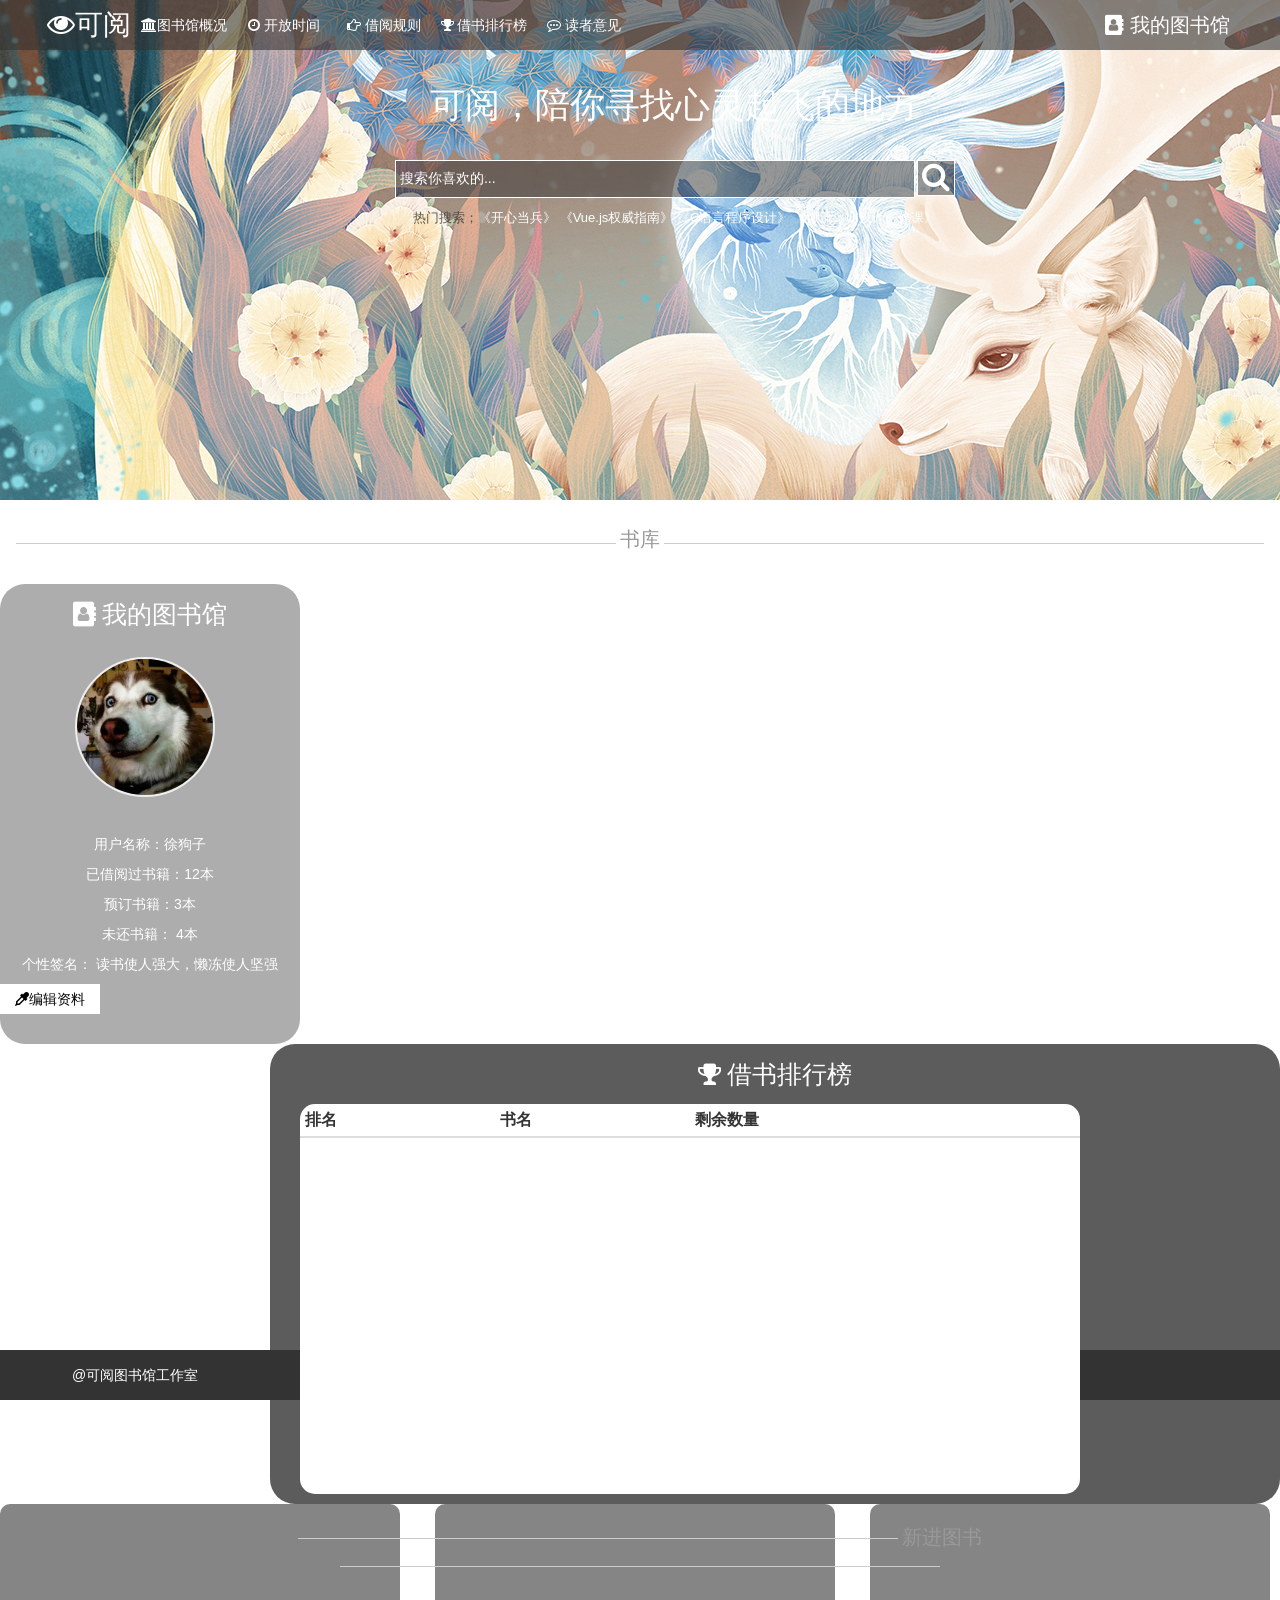
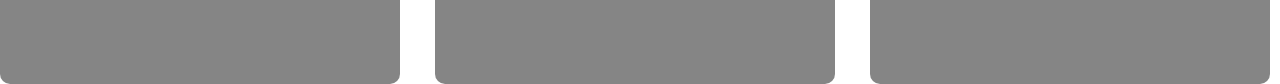
==== index.html @ ce7dc314 "first commit" ====
<html>
<head>
	<meta charset="utf-8">
	<title>可阅图书馆</title>
	<link rel="stylesheet" href="css/index.css">
	<link rel="stylesheet" href="css/bootstrap.css">
	<link rel="stylesheet" href="css/font-awesome.css">
	<link rel="stylesheet" href="css/font-awesome.min.css">
	
	<script src="js/jquery-3.2.1.min.js"></script>
	<script src="js/index.js" type="text/javascript"></script>
	<script src="layer/layer.js"></script>
	
</head>
<body id="hhhh">
	<div class="main_content">
		<div class="top">  
			<div class="left_part">
			
				<div class="tag">
					<div class="icon">
						<i class="fa fa-eye" aria-hidden="true"></i>可阅
					</div>
					<div  class="icon_1">
						<a><i class="fa fa-university" aria-hidden="true"></i>图书馆概况</a>
					</div>
					<div  class="icon_1">
						<a><i class="fa fa-clock-o" aria-hidden="true"></i>&nbsp;开放时间</a>
					</div>
					<div  class="icon_1">
						<a><i class="fa fa-hand-o-right" aria-hidden="true"></i>&nbsp;借阅规则</a>
					</div>
					<div  class="icon_1" id="bookFor">
						<a ><i class="fa fa-trophy" aria-hidden="true"></i>&nbsp;借书排行榜</a>
					</div>
					<div  class="icon_1">
						<a><i class="fa fa-commenting-o" aria-hidden="true"></i>&nbsp;读者意见</a>
					</div>
					
				</div>
			</div>
			<div class="right_part">
				<a><i class="fa fa-address-book" aria-hidden="true"></i>&nbsp;我的图书馆</a>
			</div>
		</div>
		<div class="search">
			<div class="nothing">
			</div>
			<div class="search_sm">
				<div class="search_title">
				可阅，陪你寻找心灵起飞的地方
				</div>
				<div class="search_content">
					<div class="iocn">
						<input style="width:520px;height:38px;border: 1px solid white;background:rgba(52, 52, 52, 0.5);" type="text" name="searchName" value=" 搜索你喜欢的...">
						<a onclick=searchBook();><i class="fa fa-search" aria-hidden="true"></i></a> 
					</div>
					<div class="hot_search" id="hot">
					<span style="color:rgba(52, 52, 52, 0.8)">热门搜索；</span><a>《开心当兵》</a> <a >《Vue.js权威指南》</a> <a>《C语言程序设计》</a> <a>《潮流：UI设计必修课》</a> 
					</div>
				</div>
				
				
			</div>
			
		</div>
	</div>
	<div class="bookPaihang">
		<div style="width:100%;height:25px;">
		</div>
		<div id="x"class="order">
			<span class="line"></span>
			<span class="txt">书库</span>
			<span class="line"></span>
		</div>
		<div style="width:100%;height:30px;"> 
		</div>
		<div class="left_book">
			<div class="my_library">
				<div class="my_library_top">
					<i class="fa fa-address-book" aria-hidden="true"></i>&nbsp;我的图书馆
				</div>
				<div class="my_image" >
					<img src="image/QQ.jpg" style="width: 150px;height: 150px">
				</div>
				<div style="width:300px;height:260px;top:300px;">
					<div style="width:300px;height:50px;">
					</div>
					<div style="width:300px;height:240px;" id='user_info'>
						
						<p>用户名称：<span>徐狗子</span></p>
						<p>已借阅过书籍：<span>12本</span></p>
						<p>预订书籍：<span>3本</span></p>
						<p>未还书籍： <span>4本</span></p>
						<p>个性签名： <span>读书使人强大，懒冻使人坚强</span></p>
						<div class="bianJi" id="infomation">
							<i class="fa fa-eyedropper" aria-hidden="true"></i>编辑资料
						</div>
					
					</div >
				</div>
			</div>
		</div >
		<div class="right_book">
			<div style="width:1010px;height:60px;line-height:60px;font-size:25px;color:white">
				<i class="fa fa-trophy" aria-hidden="true"></i>&nbsp;借书排行榜
			</div>
			<div class="book_hot_all">
				
			</div>
			<div class="book_hot_first">
				<table class="table table-condensed">
				<thead>
					<tr>
						<th>排名</th>
						<th>书名</th>
						<th>剩余数量</th>
						<th></th>
					</tr>
				</thead>
				<tbody id='book_list'>
				
				</tbody>
	
				</table>
			</div>
			
		</div>
	</div>
	<div class="hotforu">
	
		<div class="order">
			<span class="line"></span>
			<span class="txt">新进图书</span>
			<span class="line"></span>
		</div>
		<div style="width:100%;height:25px;">
		</div>
		<div class="book_list">
			<div style="width:10px;;height:180px;float:left">
			</div>
			<div class="book_all" id="foot_1" onclick=getOne();>
				
			</div>
			<div class="no">
			</div>
			<div class="book_all" id="foot_2" onclick=getTwo();>
			
			</div>
			
			<div class="no">
			</div>
			
			<div class="book_all" id="foot_3" onclick=getThree();>
			
			</div>
			
			
		</div>
	</div>
	<div style="height:50px;background:#333333;text-align:center;color:white;line-height:50px";>
		@可阅图书馆工作室
	</div>
<script type="text/javascript">
</script>
</body>
</html>
---- css/index.css ----
*{
	margin:0px;
	padding:0px;
}
.main_content{
	width:100%;
	height:500px;
	background-image:url("../image/index.jpg");
	opacity:1;
} 
.main_content .top{
	width:100%;
	height:50px;
	color:white;
	background: rgba(52, 52, 52, 0.6);
	position:fixed;
}
.main_content .top .left_part{
	width:640px;
	height:50px;
	float:left;
	
}
.main_content .top .left_part .tag{
	width:596px;
	height:50px;
	float:right;
	line-height:50px;
	z-index:99997;
	
}
.bianJi{
	width:100px;height:30px; background:white;color:black;line-height:30px;
}
.bianJi_2{
	width:50px;height:30px; background:rgba(52, 52, 52, 0.8);color:white;line-height:30px;
	text-align:center;
	border-radius:2px;
}
.bianJi_2:hover{
	cursor:pointer;
	background:black;
}
.bianJi:hover{
	cursor:pointer;
	color:white;
	background:rgba(52, 52, 52, 0.8);
}

.main_content .top .left_part .tag a:hover{
	cursor:pointer;
	padding-bottom:5px; border-bottom:1px solid white;
}
.main_content .top .left_part .tag .icon{
	float:left; width:90px;height:50px;text-align:center;font-size:28px;line-height:50px;
}
.main_content .top .left_part .tag .icon_1{
	font-size:14px;
	float:left; width:100px;height:50px;line-height:50px;
	text-align:center
}

.main_content .top .right_part{
	width:175px;
	height:50px;
	float:right;
	font-size:20px;
	line-height:50px;
}
.main_content .top .right_part a:hover{
	cursor:pointer;
	padding-bottom:5px; border-bottom:1px solid white;
}

.main_content .search{
	width:100%;
	height:450px;
	color:white;
}
.main_content .search .search_sm{
	width:560px;
	height:450px;
	float:left;
	
}
.main_content .search .search_sm .search_title{
	width:560px;
	height:160px;
	line-height:210px;
	font-size:35px;
	text-align:center;
	z-index:99997;
	
}
.main_content .search .search_sm .search_content{
	width:560px;
	height:75px;
	
}
.main_content .search .search_sm .search_content .iocn a{
	width:38px;
	height:36px;
	background:rgba(52, 52, 52, 0.5);
	float:right;
	border:1px  solid white;
	font-size:30px;
	text-align:center;
}
.main_content .search .search_sm .search_content .iocn a:hover{
	cursor:pointer;
	background:rgba(52, 52, 52, 0.8);
}
.main_content .search .search_sm .hot_search{
	width:560px;
	height:40px;
	text-align:center;
	font-size:13px;
	line-height:40px;
}
.main_content .search .search_sm .hot_search a:hover{
	cursor:pointer;
	padding-bottom:1px; border-bottom:1px solid white;
}
 .nothing{
	width:395px;
	height:450px;
	float:left;
}
.bookPaihang{
	width:100%;
	height:520px;
	text-align:center;

}
.bookPaihang .left_book{
	width:320px;
	height:460px;
	float:left;

}
.bookPaihang .left_book .my_library{
	width:300px;
	height:460px;
	float:left;
	background:rgba(52, 52, 52, 0.4);
	border-radius:25px;
	color:white;
}
.bookPaihang .left_book .my_library .my_library_top{
	width:300px;
	height:60px;
	line-height:60px;
	font-size:25px;
}
.bookPaihang .left_book .my_library .my_image{
	width: 140px;
    height: 140px;
    -moz-border-radius: 70px;
    -webkit-border-radius: 70px;
    border-radius: 70px;
    overflow: hidden;
    position: relative;
    left: 25%;
    top: 3%;
    border: solid 2px #eeeeee;
}
.bookPaihang .right_book{
	width:1010px;
	height:460px;
	float:right;
	border-radius:25px;
	background:rgba(52, 52, 52, 0.8);
}
.bookPaihang .right_book .book_hot_all{
	width:200px;
	height:390px;

	float:right;
	
}
.bookPaihang .right_book .book_hot_first{
	width:780px;
	height:390px;
	background:white;
	border-radius:15px;
	
	
	float:right;
}
.hotforu{
	width:100%;
	height:330px;
	
}
.hotforu .order {
   height: 60px;
   line-height: 60px;
   text-align:center;
}
 .order .line {
   display: inline-block;
   width: 600px;
   border-top: 1px solid #ccc ;
}
.order .txt {
   color: #999999;
   vertical-align: -8%;
   font-size:20px;
}
.hotforu .book_list{
	width:100%;
	height:180px;
	text-align:center;
}
.hotforu .book_list .book_all{
	width:400px;
	height:180px;
	float:left;
	background: rgba(52, 52, 52, 0.6);
	color:white;
	border-radius:10px;
}
.hotforu .book_list .book_all .book{
	width:200px;
	height:180px;
	float:left;
}
.hotforu .book_list .book_all .book_introduce{
	width:200px;
	height:180px;
	
	float:left;
}
.hotforu .book_list .book_all .book_introduce h4:hover{
	padding-bottom:1px; border-bottom:1px solid white;
}
.hotforu .book_list .book_all .book_introduce p{
	font-size:12px;
}
.hotforu .book_list .no{
	width:35px;
	height:180px;
	float:left;
}
.hotforu .book_list .book_all:hover{
	cursor:pointer
}
.layui-layer-title {
		background:rgba(52, 52, 52, 0.3);
}
 .news_li:hover{
	 cursor:pointer;
 }
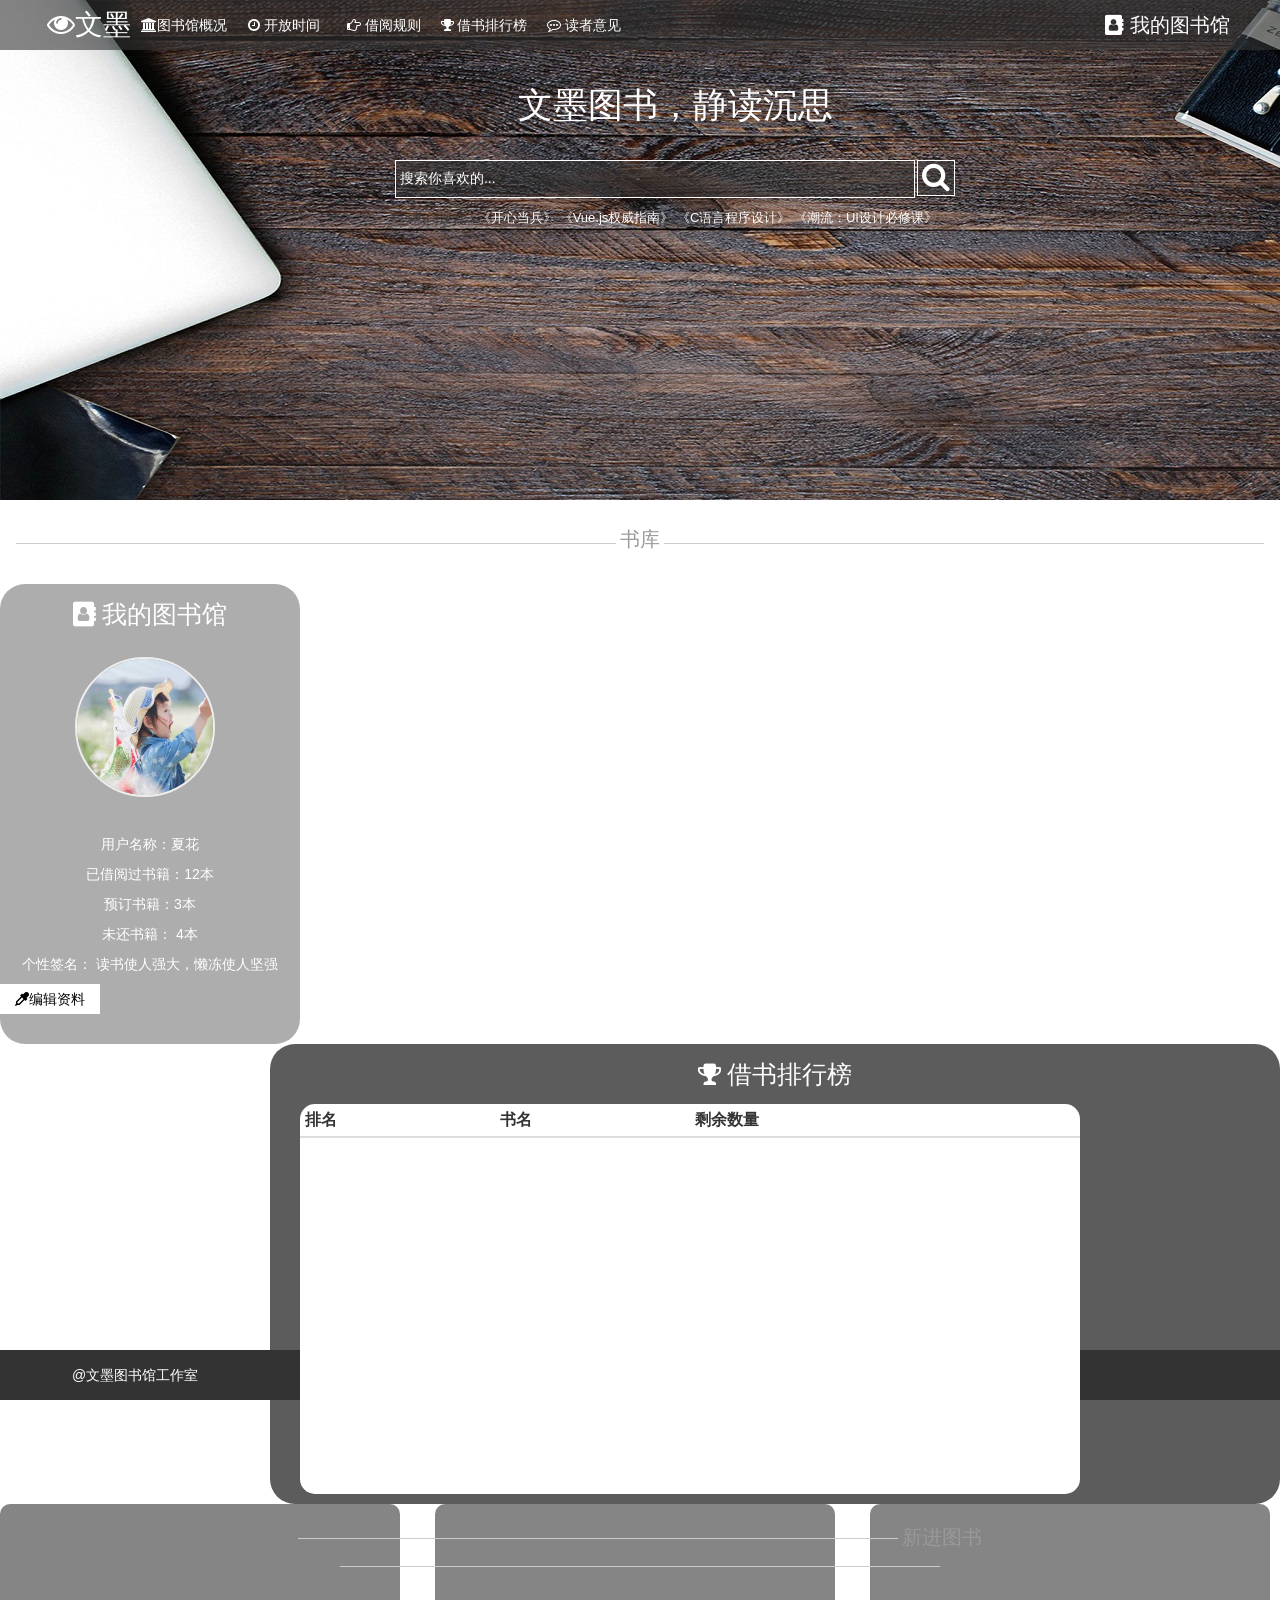
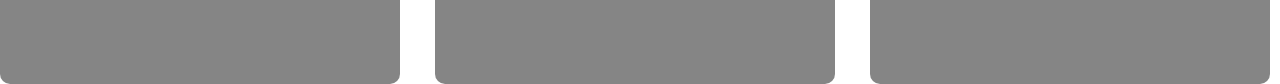
==== commit 2982c2e4: "web 文墨图书馆" ====
--- a/index.html
+++ b/index.html
@@ -1,167 +1,167 @@
-<html>
-<head>
-	<meta charset="utf-8">
-	<title>可阅图书馆</title>
-	<link rel="stylesheet" href="css/index.css">
-	<link rel="stylesheet" href="css/bootstrap.css">
-	<link rel="stylesheet" href="css/font-awesome.css">
-	<link rel="stylesheet" href="css/font-awesome.min.css">
-	
-	<script src="js/jquery-3.2.1.min.js"></script>
-	<script src="js/index.js" type="text/javascript"></script>
-	<script src="layer/layer.js"></script>
-	
-</head>
-<body id="hhhh">
-	<div class="main_content">
-		<div class="top">  
-			<div class="left_part">
-			
-				<div class="tag">
-					<div class="icon">
-						<i class="fa fa-eye" aria-hidden="true"></i>可阅
-					</div>
-					<div  class="icon_1">
-						<a><i class="fa fa-university" aria-hidden="true"></i>图书馆概况</a>
-					</div>
-					<div  class="icon_1">
-						<a><i class="fa fa-clock-o" aria-hidden="true"></i>&nbsp;开放时间</a>
-					</div>
-					<div  class="icon_1">
-						<a><i class="fa fa-hand-o-right" aria-hidden="true"></i>&nbsp;借阅规则</a>
-					</div>
-					<div  class="icon_1" id="bookFor">
-						<a ><i class="fa fa-trophy" aria-hidden="true"></i>&nbsp;借书排行榜</a>
-					</div>
-					<div  class="icon_1">
-						<a><i class="fa fa-commenting-o" aria-hidden="true"></i>&nbsp;读者意见</a>
-					</div>
-					
-				</div>
-			</div>
-			<div class="right_part">
-				<a><i class="fa fa-address-book" aria-hidden="true"></i>&nbsp;我的图书馆</a>
-			</div>
-		</div>
-		<div class="search">
-			<div class="nothing">
-			</div>
-			<div class="search_sm">
-				<div class="search_title">
-				可阅，陪你寻找心灵起飞的地方
-				</div>
-				<div class="search_content">
-					<div class="iocn">
-						<input style="width:520px;height:38px;border: 1px solid white;background:rgba(52, 52, 52, 0.5);" type="text" name="searchName" value=" 搜索你喜欢的...">
-						<a onclick=searchBook();><i class="fa fa-search" aria-hidden="true"></i></a> 
-					</div>
-					<div class="hot_search" id="hot">
-					<span style="color:rgba(52, 52, 52, 0.8)">热门搜索；</span><a>《开心当兵》</a> <a >《Vue.js权威指南》</a> <a>《C语言程序设计》</a> <a>《潮流：UI设计必修课》</a> 
-					</div>
-				</div>
-				
-				
-			</div>
-			
-		</div>
-	</div>
-	<div class="bookPaihang">
-		<div style="width:100%;height:25px;">
-		</div>
-		<div id="x"class="order">
-			<span class="line"></span>
-			<span class="txt">书库</span>
-			<span class="line"></span>
-		</div>
-		<div style="width:100%;height:30px;"> 
-		</div>
-		<div class="left_book">
-			<div class="my_library">
-				<div class="my_library_top">
-					<i class="fa fa-address-book" aria-hidden="true"></i>&nbsp;我的图书馆
-				</div>
-				<div class="my_image" >
-					<img src="image/QQ.jpg" style="width: 150px;height: 150px">
-				</div>
-				<div style="width:300px;height:260px;top:300px;">
-					<div style="width:300px;height:50px;">
-					</div>
-					<div style="width:300px;height:240px;" id='user_info'>
-						
-						<p>用户名称：<span>徐狗子</span></p>
-						<p>已借阅过书籍：<span>12本</span></p>
-						<p>预订书籍：<span>3本</span></p>
-						<p>未还书籍： <span>4本</span></p>
-						<p>个性签名： <span>读书使人强大，懒冻使人坚强</span></p>
-						<div class="bianJi" id="infomation">
-							<i class="fa fa-eyedropper" aria-hidden="true"></i>编辑资料
-						</div>
-					
-					</div >
-				</div>
-			</div>
-		</div >
-		<div class="right_book">
-			<div style="width:1010px;height:60px;line-height:60px;font-size:25px;color:white">
-				<i class="fa fa-trophy" aria-hidden="true"></i>&nbsp;借书排行榜
-			</div>
-			<div class="book_hot_all">
-				
-			</div>
-			<div class="book_hot_first">
-				<table class="table table-condensed">
-				<thead>
-					<tr>
-						<th>排名</th>
-						<th>书名</th>
-						<th>剩余数量</th>
-						<th></th>
-					</tr>
-				</thead>
-				<tbody id='book_list'>
-				
-				</tbody>
-	
-				</table>
-			</div>
-			
-		</div>
-	</div>
-	<div class="hotforu">
-	
-		<div class="order">
-			<span class="line"></span>
-			<span class="txt">新进图书</span>
-			<span class="line"></span>
-		</div>
-		<div style="width:100%;height:25px;">
-		</div>
-		<div class="book_list">
-			<div style="width:10px;;height:180px;float:left">
-			</div>
-			<div class="book_all" id="foot_1" onclick=getOne();>
-				
-			</div>
-			<div class="no">
-			</div>
-			<div class="book_all" id="foot_2" onclick=getTwo();>
-			
-			</div>
-			
-			<div class="no">
-			</div>
-			
-			<div class="book_all" id="foot_3" onclick=getThree();>
-			
-			</div>
-			
-			
-		</div>
-	</div>
-	<div style="height:50px;background:#333333;text-align:center;color:white;line-height:50px";>
-		@可阅图书馆工作室
-	</div>
-<script type="text/javascript">
-</script>
-</body>
+﻿<html>
+<head>
+	<meta charset="utf-8">
+	<title>文墨图书馆</title>
+	<link rel="stylesheet" href="css/index.css">
+	<link rel="stylesheet" href="css/bootstrap.css">
+	<link rel="stylesheet" href="css/font-awesome.css">
+	<link rel="stylesheet" href="css/font-awesome.min.css">
+	
+	<script src="js/jquery-3.2.1.min.js"></script>
+	<script src="js/index.js" type="text/javascript"></script>
+	<script src="layer/layer.js"></script>
+	
+</head>
+<body id="hhhh">
+	<div class="main_content">
+		<div class="top">  
+			<div class="left_part">
+			
+				<div class="tag">
+					<div class="icon">
+						<i class="fa fa-eye" aria-hidden="true"></i>文墨
+					</div>
+					<div  class="icon_1">
+						<a><i class="fa fa-university" aria-hidden="true"></i>图书馆概况</a>
+					</div>
+					<div  class="icon_1">
+						<a><i class="fa fa-clock-o" aria-hidden="true"></i>&nbsp;开放时间</a>
+					</div>
+					<div  class="icon_1">
+						<a><i class="fa fa-hand-o-right" aria-hidden="true"></i>&nbsp;借阅规则</a>
+					</div>
+					<div  class="icon_1" id="bookFor">
+						<a ><i class="fa fa-trophy" aria-hidden="true"></i>&nbsp;借书排行榜</a>
+					</div>
+					<div  class="icon_1">
+						<a><i class="fa fa-commenting-o" aria-hidden="true"></i>&nbsp;读者意见</a>
+					</div>
+					
+				</div>
+			</div>
+			<div class="right_part">
+				<a><i class="fa fa-address-book" aria-hidden="true"></i>&nbsp;我的图书馆</a>
+			</div>
+		</div>
+		<div class="search">
+			<div class="nothing">
+			</div>
+			<div class="search_sm">
+				<div class="search_title">
+				文墨图书，静读沉思
+				</div>
+				<div class="search_content">
+					<div class="iocn">
+						<input style="width:520px;height:38px;border: 1px solid white;background:rgba(52, 52, 52, 0.5);" type="text" name="searchName" value=" 搜索你喜欢的...">
+						<a onclick=searchBook();><i class="fa fa-search" aria-hidden="true"></i></a> 
+					</div>
+					<div class="hot_search" id="hot">
+					<span style="color:rgba(52, 52, 52, 0.8)">热门搜索；</span><a>《开心当兵》</a> <a >《Vue.js权威指南》</a> <a>《C语言程序设计》</a> <a>《潮流：UI设计必修课》</a> 
+					</div>
+				</div>
+				
+				
+			</div>
+			
+		</div>
+	</div>
+	<div class="bookPaihang">
+		<div style="width:100%;height:25px;">
+		</div>
+		<div id="x"class="order">
+			<span class="line"></span>
+			<span class="txt">书库</span>
+			<span class="line"></span>
+		</div>
+		<div style="width:100%;height:30px;"> 
+		</div>
+		<div class="left_book">
+			<div class="my_library">
+				<div class="my_library_top">
+					<i class="fa fa-address-book" aria-hidden="true"></i>&nbsp;我的图书馆
+				</div>
+				<div class="my_image" >
+					<img src="image/QQ.jpg" style="width: 150px;height: 150px">
+				</div>
+				<div style="width:300px;height:260px;top:300px;">
+					<div style="width:300px;height:50px;">
+					</div>
+					<div style="width:300px;height:240px;" id='user_info'>
+						
+						<p>用户名称：<span>夏花</span></p>
+						<p>已借阅过书籍：<span>12本</span></p>
+						<p>预订书籍：<span>3本</span></p>
+						<p>未还书籍： <span>4本</span></p>
+						<p>个性签名： <span>读书使人强大，懒冻使人坚强</span></p>
+						<div class="bianJi" id="infomation">
+							<i class="fa fa-eyedropper" aria-hidden="true"></i>编辑资料
+						</div>
+					
+					</div >
+				</div>
+			</div>
+		</div >
+		<div class="right_book">
+			<div style="width:1010px;height:60px;line-height:60px;font-size:25px;color:white">
+				<i class="fa fa-trophy" aria-hidden="true"></i>&nbsp;借书排行榜
+			</div>
+			<div class="book_hot_all">
+				
+			</div>
+			<div class="book_hot_first">
+				<table class="table table-condensed">
+				<thead>
+					<tr>
+						<th>排名</th>
+						<th>书名</th>
+						<th>剩余数量</th>
+						<th></th>
+					</tr>
+				</thead>
+				<tbody id='book_list'>
+				
+				</tbody>
+	
+				</table>
+			</div>
+			
+		</div>
+	</div>
+	<div class="hotforu">
+	
+		<div class="order">
+			<span class="line"></span>
+			<span class="txt">新进图书</span>
+			<span class="line"></span>
+		</div>
+		<div style="width:100%;height:25px;">
+		</div>
+		<div class="book_list">
+			<div style="width:10px;;height:180px;float:left">
+			</div>
+			<div class="book_all" id="foot_1" onclick=getOne();>
+				
+			</div>
+			<div class="no">
+			</div>
+			<div class="book_all" id="foot_2" onclick=getTwo();>
+			
+			</div>
+			
+			<div class="no">
+			</div>
+			
+			<div class="book_all" id="foot_3" onclick=getThree();>
+			
+			</div>
+			
+			
+		</div>
+	</div>
+	<div style="height:50px;background:#333333;text-align:center;color:white;line-height:50px";>
+		@文墨图书馆工作室
+	</div>
+<script type="text/javascript">
+</script>
+</body>
 </html>
--- a/css/index.css
+++ b/css/index.css
@@ -1,253 +1,253 @@
-*{
-	margin:0px;
-	padding:0px;
-}
-.main_content{
-	width:100%;
-	height:500px;
-	background-image:url("../image/index.jpg");
-	opacity:1;
-} 
-.main_content .top{
-	width:100%;
-	height:50px;
-	color:white;
-	background: rgba(52, 52, 52, 0.6);
-	position:fixed;
-}
-.main_content .top .left_part{
-	width:640px;
-	height:50px;
-	float:left;
-	
-}
-.main_content .top .left_part .tag{
-	width:596px;
-	height:50px;
-	float:right;
-	line-height:50px;
-	z-index:99997;
-	
-}
-.bianJi{
-	width:100px;height:30px; background:white;color:black;line-height:30px;
-}
-.bianJi_2{
-	width:50px;height:30px; background:rgba(52, 52, 52, 0.8);color:white;line-height:30px;
-	text-align:center;
-	border-radius:2px;
-}
-.bianJi_2:hover{
-	cursor:pointer;
-	background:black;
-}
-.bianJi:hover{
-	cursor:pointer;
-	color:white;
-	background:rgba(52, 52, 52, 0.8);
-}
-
-.main_content .top .left_part .tag a:hover{
-	cursor:pointer;
-	padding-bottom:5px; border-bottom:1px solid white;
-}
-.main_content .top .left_part .tag .icon{
-	float:left; width:90px;height:50px;text-align:center;font-size:28px;line-height:50px;
-}
-.main_content .top .left_part .tag .icon_1{
-	font-size:14px;
-	float:left; width:100px;height:50px;line-height:50px;
-	text-align:center
-}
-
-.main_content .top .right_part{
-	width:175px;
-	height:50px;
-	float:right;
-	font-size:20px;
-	line-height:50px;
-}
-.main_content .top .right_part a:hover{
-	cursor:pointer;
-	padding-bottom:5px; border-bottom:1px solid white;
-}
-
-.main_content .search{
-	width:100%;
-	height:450px;
-	color:white;
-}
-.main_content .search .search_sm{
-	width:560px;
-	height:450px;
-	float:left;
-	
-}
-.main_content .search .search_sm .search_title{
-	width:560px;
-	height:160px;
-	line-height:210px;
-	font-size:35px;
-	text-align:center;
-	z-index:99997;
-	
-}
-.main_content .search .search_sm .search_content{
-	width:560px;
-	height:75px;
-	
-}
-.main_content .search .search_sm .search_content .iocn a{
-	width:38px;
-	height:36px;
-	background:rgba(52, 52, 52, 0.5);
-	float:right;
-	border:1px  solid white;
-	font-size:30px;
-	text-align:center;
-}
-.main_content .search .search_sm .search_content .iocn a:hover{
-	cursor:pointer;
-	background:rgba(52, 52, 52, 0.8);
-}
-.main_content .search .search_sm .hot_search{
-	width:560px;
-	height:40px;
-	text-align:center;
-	font-size:13px;
-	line-height:40px;
-}
-.main_content .search .search_sm .hot_search a:hover{
-	cursor:pointer;
-	padding-bottom:1px; border-bottom:1px solid white;
-}
- .nothing{
-	width:395px;
-	height:450px;
-	float:left;
-}
-.bookPaihang{
-	width:100%;
-	height:520px;
-	text-align:center;
-
-}
-.bookPaihang .left_book{
-	width:320px;
-	height:460px;
-	float:left;
-
-}
-.bookPaihang .left_book .my_library{
-	width:300px;
-	height:460px;
-	float:left;
-	background:rgba(52, 52, 52, 0.4);
-	border-radius:25px;
-	color:white;
-}
-.bookPaihang .left_book .my_library .my_library_top{
-	width:300px;
-	height:60px;
-	line-height:60px;
-	font-size:25px;
-}
-.bookPaihang .left_book .my_library .my_image{
-	width: 140px;
-    height: 140px;
-    -moz-border-radius: 70px;
-    -webkit-border-radius: 70px;
-    border-radius: 70px;
-    overflow: hidden;
-    position: relative;
-    left: 25%;
-    top: 3%;
-    border: solid 2px #eeeeee;
-}
-.bookPaihang .right_book{
-	width:1010px;
-	height:460px;
-	float:right;
-	border-radius:25px;
-	background:rgba(52, 52, 52, 0.8);
-}
-.bookPaihang .right_book .book_hot_all{
-	width:200px;
-	height:390px;
-
-	float:right;
-	
-}
-.bookPaihang .right_book .book_hot_first{
-	width:780px;
-	height:390px;
-	background:white;
-	border-radius:15px;
-	
-	
-	float:right;
-}
-.hotforu{
-	width:100%;
-	height:330px;
-	
-}
-.hotforu .order {
-   height: 60px;
-   line-height: 60px;
-   text-align:center;
-}
- .order .line {
-   display: inline-block;
-   width: 600px;
-   border-top: 1px solid #ccc ;
-}
-.order .txt {
-   color: #999999;
-   vertical-align: -8%;
-   font-size:20px;
-}
-.hotforu .book_list{
-	width:100%;
-	height:180px;
-	text-align:center;
-}
-.hotforu .book_list .book_all{
-	width:400px;
-	height:180px;
-	float:left;
-	background: rgba(52, 52, 52, 0.6);
-	color:white;
-	border-radius:10px;
-}
-.hotforu .book_list .book_all .book{
-	width:200px;
-	height:180px;
-	float:left;
-}
-.hotforu .book_list .book_all .book_introduce{
-	width:200px;
-	height:180px;
-	
-	float:left;
-}
-.hotforu .book_list .book_all .book_introduce h4:hover{
-	padding-bottom:1px; border-bottom:1px solid white;
-}
-.hotforu .book_list .book_all .book_introduce p{
-	font-size:12px;
-}
-.hotforu .book_list .no{
-	width:35px;
-	height:180px;
-	float:left;
-}
-.hotforu .book_list .book_all:hover{
-	cursor:pointer
-}
-.layui-layer-title {
-		background:rgba(52, 52, 52, 0.3);
-}
- .news_li:hover{
-	 cursor:pointer;
- }
+*{
+	margin:0px;
+	padding:0px;
+}
+.main_content{
+	width:100%;
+	height:500px;
+	background-image:url("../image/index.jpg");
+	opacity:1;
+} 
+.main_content .top{
+	width:100%;
+	height:50px;
+	color:white;
+	background: rgba(52, 52, 52, 0.6);
+	position:fixed;
+}
+.main_content .top .left_part{
+	width:640px;
+	height:50px;
+	float:left;
+	
+}
+.main_content .top .left_part .tag{
+	width:596px;
+	height:50px;
+	float:right;
+	line-height:50px;
+	z-index:99997;
+	
+}
+.bianJi{
+	width:100px;height:30px; background:white;color:black;line-height:30px;
+}
+.bianJi_2{
+	width:50px;height:30px; background:rgba(52, 52, 52, 0.8);color:white;line-height:30px;
+	text-align:center;
+	border-radius:2px;
+}
+.bianJi_2:hover{
+	cursor:pointer;
+	background:black;
+}
+.bianJi:hover{
+	cursor:pointer;
+	color:white;
+	background:rgba(52, 52, 52, 0.8);
+}
+
+.main_content .top .left_part .tag a:hover{
+	cursor:pointer;
+	padding-bottom:5px; border-bottom:1px solid white;
+}
+.main_content .top .left_part .tag .icon{
+	float:left; width:90px;height:50px;text-align:center;font-size:28px;line-height:50px;
+}
+.main_content .top .left_part .tag .icon_1{
+	font-size:14px;
+	float:left; width:100px;height:50px;line-height:50px;
+	text-align:center
+}
+
+.main_content .top .right_part{
+	width:175px;
+	height:50px;
+	float:right;
+	font-size:20px;
+	line-height:50px;
+}
+.main_content .top .right_part a:hover{
+	cursor:pointer;
+	padding-bottom:5px; border-bottom:1px solid white;
+}
+
+.main_content .search{
+	width:100%;
+	height:450px;
+	color:white;
+}
+.main_content .search .search_sm{
+	width:560px;
+	height:450px;
+	float:left;
+	
+}
+.main_content .search .search_sm .search_title{
+	width:560px;
+	height:160px;
+	line-height:210px;
+	font-size:35px;
+	text-align:center;
+	z-index:99997;
+	
+}
+.main_content .search .search_sm .search_content{
+	width:560px;
+	height:75px;
+	
+}
+.main_content .search .search_sm .search_content .iocn a{
+	width:38px;
+	height:36px;
+	background:rgba(52, 52, 52, 0.5);
+	float:right;
+	border:1px  solid white;
+	font-size:30px;
+	text-align:center;
+}
+.main_content .search .search_sm .search_content .iocn a:hover{
+	cursor:pointer;
+	background:rgba(52, 52, 52, 0.8);
+}
+.main_content .search .search_sm .hot_search{
+	width:560px;
+	height:40px;
+	text-align:center;
+	font-size:13px;
+	line-height:40px;
+}
+.main_content .search .search_sm .hot_search a:hover{
+	cursor:pointer;
+	padding-bottom:1px; border-bottom:1px solid white;
+}
+ .nothing{
+	width:395px;
+	height:450px;
+	float:left;
+}
+.bookPaihang{
+	width:100%;
+	height:520px;
+	text-align:center;
+
+}
+.bookPaihang .left_book{
+	width:320px;
+	height:460px;
+	float:left;
+
+}
+.bookPaihang .left_book .my_library{
+	width:300px;
+	height:460px;
+	float:left;
+	background:rgba(52, 52, 52, 0.4);
+	border-radius:25px;
+	color:white;
+}
+.bookPaihang .left_book .my_library .my_library_top{
+	width:300px;
+	height:60px;
+	line-height:60px;
+	font-size:25px;
+}
+.bookPaihang .left_book .my_library .my_image{
+	width: 140px;
+    height: 140px;
+    -moz-border-radius: 70px;
+    -webkit-border-radius: 70px;
+    border-radius: 70px;
+    overflow: hidden;
+    position: relative;
+    left: 25%;
+    top: 3%;
+    border: solid 2px #eeeeee;
+}
+.bookPaihang .right_book{
+	width:1010px;
+	height:460px;
+	float:right;
+	border-radius:25px;
+	background:rgba(52, 52, 52, 0.8);
+}
+.bookPaihang .right_book .book_hot_all{
+	width:200px;
+	height:390px;
+
+	float:right;
+	
+}
+.bookPaihang .right_book .book_hot_first{
+	width:780px;
+	height:390px;
+	background:white;
+	border-radius:15px;
+	
+	
+	float:right;
+}
+.hotforu{
+	width:100%;
+	height:330px;
+	
+}
+.hotforu .order {
+   height: 60px;
+   line-height: 60px;
+   text-align:center;
+}
+ .order .line {
+   display: inline-block;
+   width: 600px;
+   border-top: 1px solid #ccc ;
+}
+.order .txt {
+   color: #999999;
+   vertical-align: -8%;
+   font-size:20px;
+}
+.hotforu .book_list{
+	width:100%;
+	height:180px;
+	text-align:center;
+}
+.hotforu .book_list .book_all{
+	width:400px;
+	height:180px;
+	float:left;
+	background: rgba(52, 52, 52, 0.6);
+	color:white;
+	border-radius:10px;
+}
+.hotforu .book_list .book_all .book{
+	width:200px;
+	height:180px;
+	float:left;
+}
+.hotforu .book_list .book_all .book_introduce{
+	width:200px;
+	height:180px;
+	
+	float:left;
+}
+.hotforu .book_list .book_all .book_introduce h4:hover{
+	padding-bottom:1px; border-bottom:1px solid white;
+}
+.hotforu .book_list .book_all .book_introduce p{
+	font-size:12px;
+}
+.hotforu .book_list .no{
+	width:35px;
+	height:180px;
+	float:left;
+}
+.hotforu .book_list .book_all:hover{
+	cursor:pointer
+}
+.layui-layer-title {
+		background:rgba(52, 52, 52, 0.3);
+}
+ .news_li:hover{
+	 cursor:pointer;
+ }
